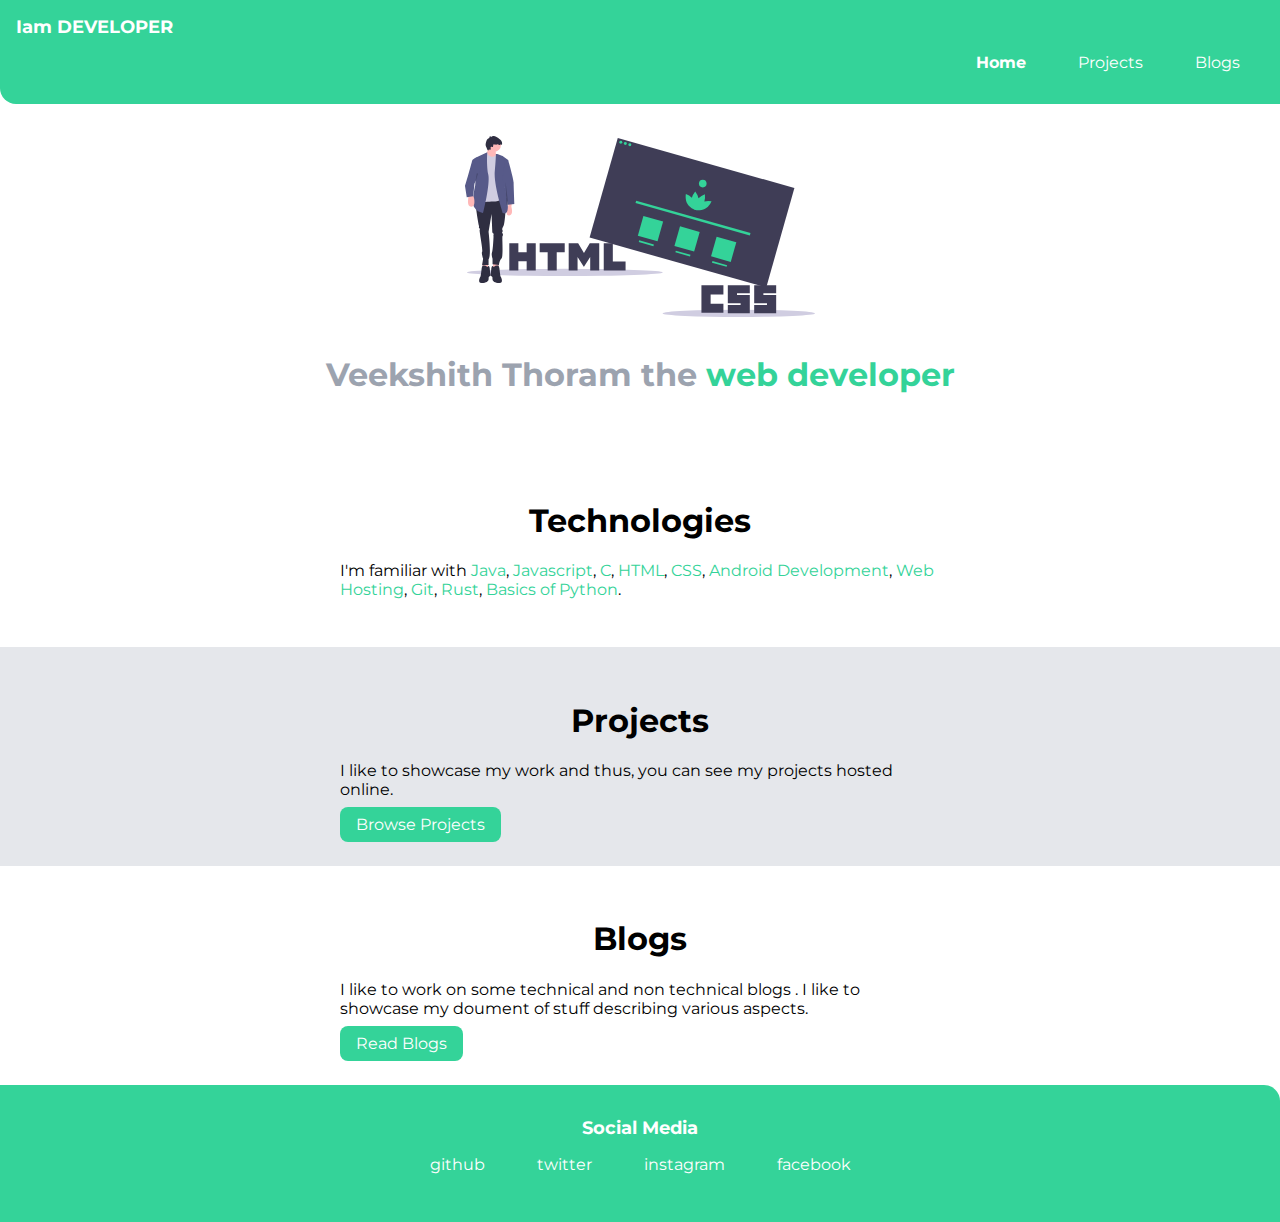
==== index.html @ e6fe6e69 "fix: some site changes" ====
<!DOCTYPE html>
<html lang="en">
<head>
    <meta charset="UTF-8">
    <meta http-equiv="X-UA-Compatible" content="IE=edge">
    <meta name="viewport" content="width=>, initial-scale=1.0">
    <link href="styles.css" rel="stylesheet"/>
    <title>Home Page</title>
</head>
<body>
    <nav class="navigation">
        <div class="nav-brand">Iam DEVELOPER</div>
        <ul class="list-non-bullet nav-pills">
            <li class="inline-item">
                <a class="links link-active" href="/">Home</a>
            </li>

            <li class="inline-item">
                <a class="links" href="/projects.html">Projects</a>
            </li>

            <li class="inline-item">
                <a class="links" href="/blogs.html">Blogs</a>
            </li>
        </ul>

    </nav>

    <header class="hero">
        <img class="hero-img" src="images/images-hero.svg" />

        <h1 class="hero-heading">Veekshith Thoram the <span class="heading-inverted">web developer</span></h1>
    </header>

    <section class="section">
        <div class="container container-center">
        <h1>Technologies</h1>
        <p>I'm familiar with <span class="heading-inverted">Java</span>,<span class="heading-inverted"> Javascript</span>,
            <span class="heading-inverted"> C</span>,<span class="heading-inverted"> HTML</span>,
            <span class="heading-inverted"> CSS</span>,<span class="heading-inverted"> Android Development</span>,
            <span class="heading-inverted"> Web Hosting</span>,<span class="heading-inverted"> Git</span>,<span class="heading-inverted"> Rust</span>,
            <span class="heading-inverted"> Basics of Python</span>.  
        </p>
        </div>
    </section>

    <section class="section ow">
        <div class="container container-center">
        <h1>Projects</h1>
        <p>I like to showcase my work and thus, you can see my projects hosted online.</p>
        <a href="/projects.html" class="links primary-link">Browse Projects</a>
        </div>
    </section>

    <section class="section">
        <div class="container container-center">
        <h1>Blogs</h1>
        <p>I like to work on some technical and non technical blogs
            . I like to showcase my doument of stuff describing various aspects.
        </p>
        <a href="/blogs.html" class="links primary-link">Read Blogs</a>
        </div>
    </section>

    <footer class="footer">
        <div class="footer-header">Social Media</div>
        <ul >
            <li class="list-non-bullet inline-item"><a class="links" href="https://github.com/Veekshith-Thoram">github</a></li>
            <li class="list-non-bullet inline-item"><a class="links" href="https://twitter.com/ThoramVeekshith">twitter</a></li>
            <li class="list-non-bullet inline-item"><a class="links" href="https://www.instagram.com/veekshith_thoram">instagram</a></li>
            <li class="list-non-bullet inline-item"><a class="links" href="https://www.facebook.com/thoram.veekshith/">facebook</a></li>

        </ul>
        </footer>


</body>
</html>
---- styles.css ----
@import url('https://fonts.googleapis.com/css2?family=Montserrat:wght@400;700&display=swap');
 body {
    font-family: 'Montserrat', sans-serif;
    margin: 0px;
 }

 :root {
     --primary-color : #34D399;
     --gray-bold: #9CA3AF;
     --off-white: #E5E7EB;

 }

 /** container **/
 .container {
     padding-left: 1rem;
     padding-right: 1rem;
 }

 .container-center{
     max-width: 600px;
     margin: auto;
 }

 /** links **/

 .links{
     text-decoration: none;
     padding:1rem;
     color: white;
    
     
    
 }
 .primary-link{
     background-color: var(--primary-color);
     border-radius: 0.5rem;
     padding: 0.5rem 1rem;
     color:white;
     
 }

 .secondary-link{
     color: var(--primary-color);
     border-radius: 0.5rem;
     border: 1px solid var(--primary-color);
     padding: 0.5rem 1rem;
 }
 hr {
     margin: 1rem 0rem;
 }

 /** lists **/

 .list-non-bullet{
     list-style: none;
 }

 .inline-item{
     display:inline;
     padding: 0rem 0.5rem;
 }

 /** navigation **/
.navigation{
    background-color: var(--primary-color);
    color: white;
    padding: 1rem;
    border-bottom-left-radius: 1rem;
}

.navigation .nav-brand{
    font-weight: bold;
    font-size: 1.1rem;
    
}

.nav-pills{
    text-align: right;
}

/**Header**/
.hero{
    padding:2rem;
    text-align: center;
}
.hero .hero-img{
    max-width: 350px;
    display: block;
    margin: auto;
    
}

.hero .hero-heading{
    text-align: center;
    color: var(--gray-bold);
    padding-top:1rem;
}
.hero .hero-heading .heading-inverted{
    color: var(--primary-color);
}
/** section **/
.section{
    padding:2rem;
    
}
.section h1{
    text-align: center;
    
}
.ow {
    background-color: var(--off-white);
}

/**footer**/

footer{
    background-color: var(--primary-color);
    padding: 2rem 1rem;
    text-align: center;
    border-top-right-radius: 1rem;
}
.footer .footer-header{
    color: white;
    font-weight: bold;
    font-size: large;
}

.footer .footer-header .links{
    color:white;
}
.footer ul {
    padding-inline-start: 0px;
}
.navigation .link-active{
    font-weight: bold;
}

.heading-inverted{
    color: var(--primary-color);
}
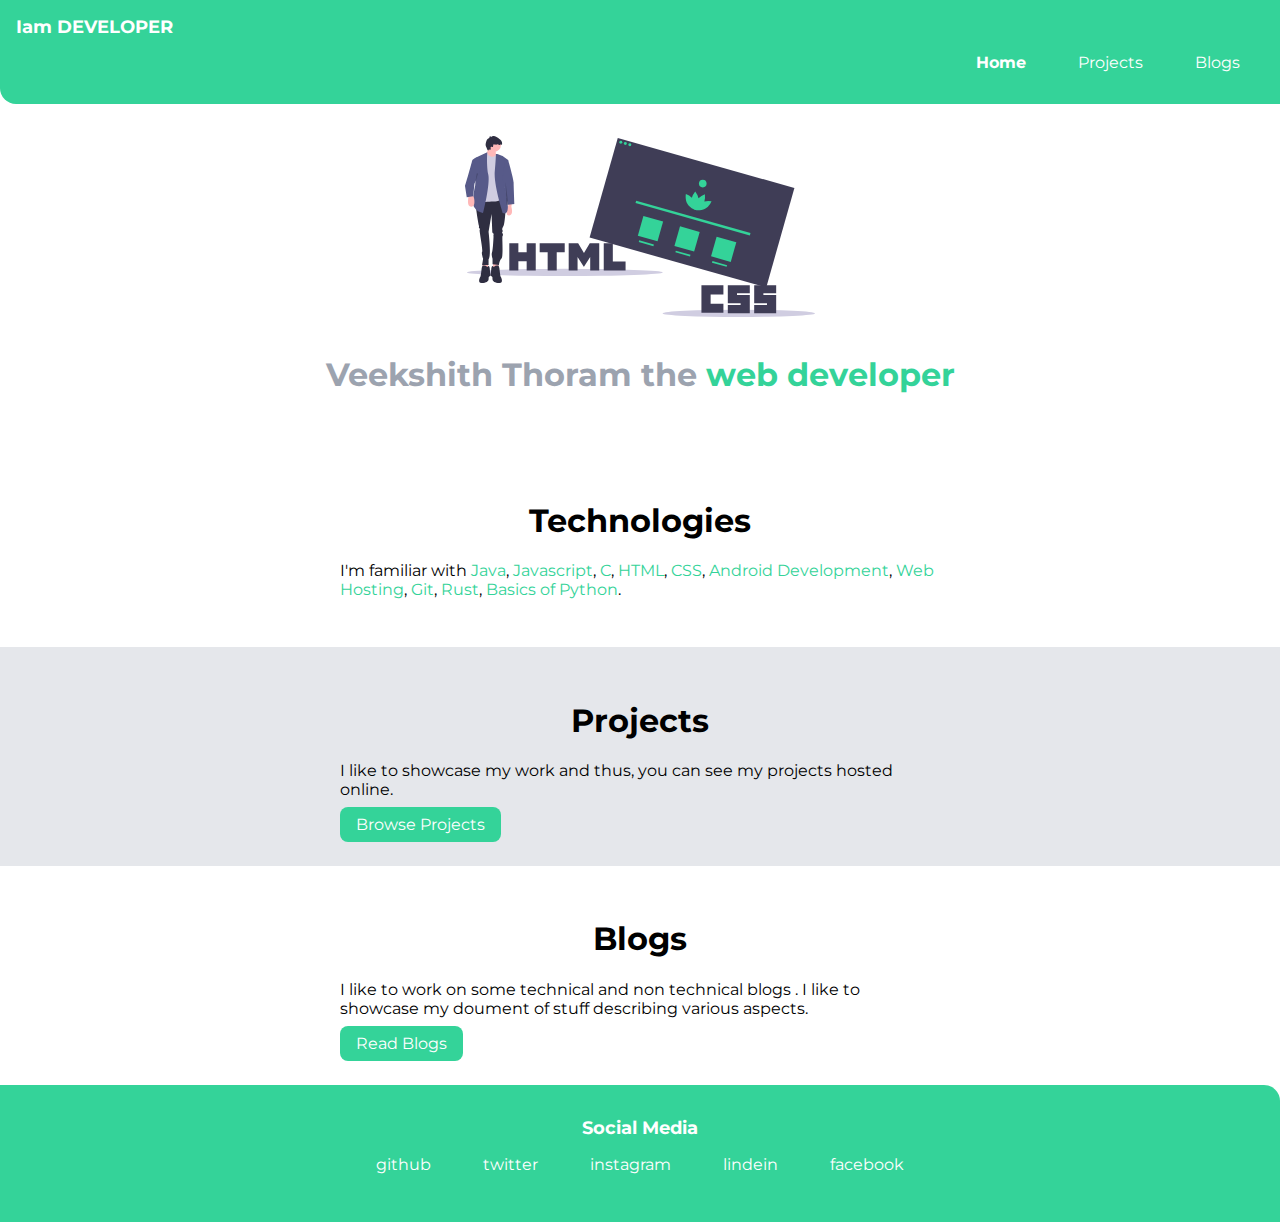
==== commit a1bf4554: "added the linkedin acc to footer" ====
--- a/index.html
+++ b/index.html
@@ -6,6 +6,7 @@
     <meta name="viewport" content="width=>, initial-scale=1.0">
     <link href="styles.css" rel="stylesheet"/>
     <title>Home Page</title>
+    <link rel="icon" href="images/favicon-32x32.png" type="image" sizes="16x16">
 </head>
 <body>
     <nav class="navigation">
@@ -68,6 +69,7 @@
             <li class="list-non-bullet inline-item"><a class="links" href="https://github.com/Veekshith-Thoram">github</a></li>
             <li class="list-non-bullet inline-item"><a class="links" href="https://twitter.com/ThoramVeekshith">twitter</a></li>
             <li class="list-non-bullet inline-item"><a class="links" href="https://www.instagram.com/veekshith_thoram">instagram</a></li>
+            <li class="list-non-bullet inline-item"><a class="links" href="https://www.linkedin.com/in/veekshith-thoram-72b973217/">lindein</a></li>
             <li class="list-non-bullet inline-item"><a class="links" href="https://www.facebook.com/thoram.veekshith/">facebook</a></li>
 
         </ul>
--- a/styles.css
+++ b/styles.css
@@ -118,6 +118,9 @@
     background-color: var(--primary-color);
     padding: 2rem 1rem;
     text-align: center;
+    /* bottom: 0;
+    width:100%;
+    position: relative ; */
     border-top-right-radius: 1rem;
 }
 .footer .footer-header{
@@ -139,3 +142,13 @@
 .heading-inverted{
     color: var(--primary-color);
 }
+
+.content{
+    margin: 4rem;
+    padding:2rem;
+    font-size:larger;
+
+}
+.content ol li {
+    margin:0.8rem;
+}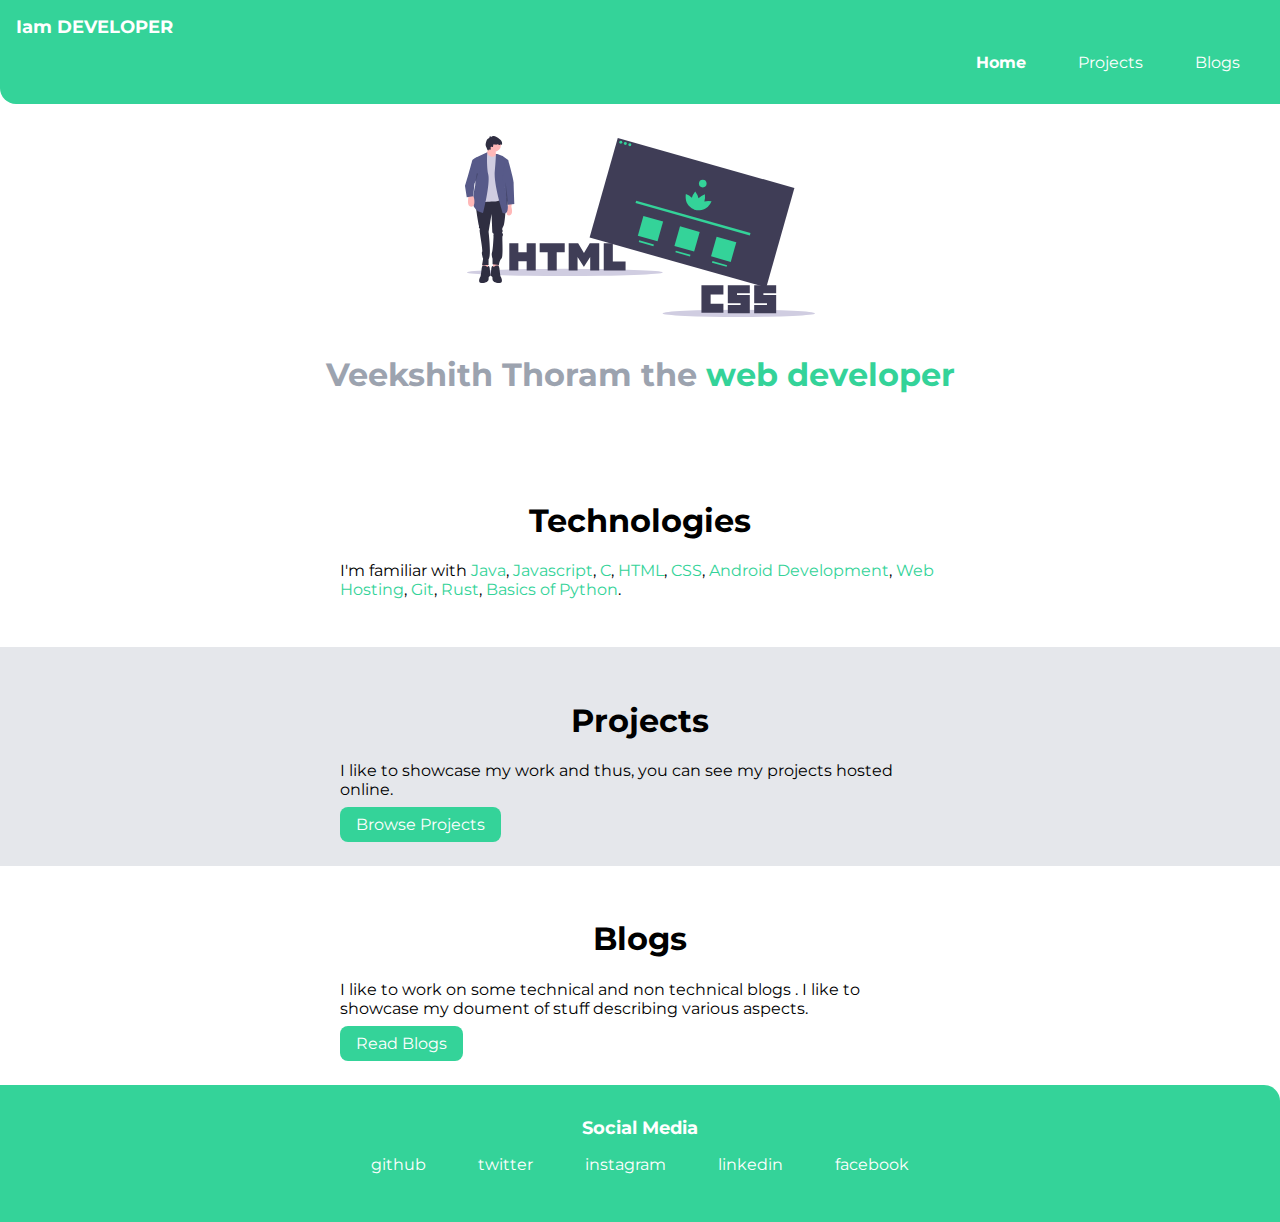
==== commit b98cf839: "update linkedin spelling in blog and index page" ====
--- a/index.html
+++ b/index.html
@@ -66,11 +66,11 @@
     <footer class="footer">
         <div class="footer-header">Social Media</div>
         <ul >
-            <li class="list-non-bullet inline-item"><a class="links" href="https://github.com/Veekshith-Thoram">github</a></li>
-            <li class="list-non-bullet inline-item"><a class="links" href="https://twitter.com/ThoramVeekshith">twitter</a></li>
-            <li class="list-non-bullet inline-item"><a class="links" href="https://www.instagram.com/veekshith_thoram">instagram</a></li>
-            <li class="list-non-bullet inline-item"><a class="links" href="https://www.linkedin.com/in/veekshith-thoram-72b973217/">lindein</a></li>
-            <li class="list-non-bullet inline-item"><a class="links" href="https://www.facebook.com/thoram.veekshith/">facebook</a></li>
+            <li class="list-non-bullet inline-item"><a target="_blank" class="links" href="https://github.com/Veekshith-Thoram">github</a></li>
+            <li class="list-non-bullet inline-item"><a target="_blank" class="links" href="https://twitter.com/ThoramVeekshith">twitter</a></li>
+            <li class="list-non-bullet inline-item"><a target="_blank" class="links" href="https://www.instagram.com/veekshith_thoram">instagram</a></li>
+            <li class="list-non-bullet inline-item"><a target="_blank" class="links" href="https://www.linkedin.com/in/veekshith-thoram-72b973217/">linkedin</a></li>
+            <li class="list-non-bullet inline-item"><a target="_blank" class="links" href="https://www.facebook.com/thoram.veekshith/">facebook</a></li>
 
         </ul>
         </footer>
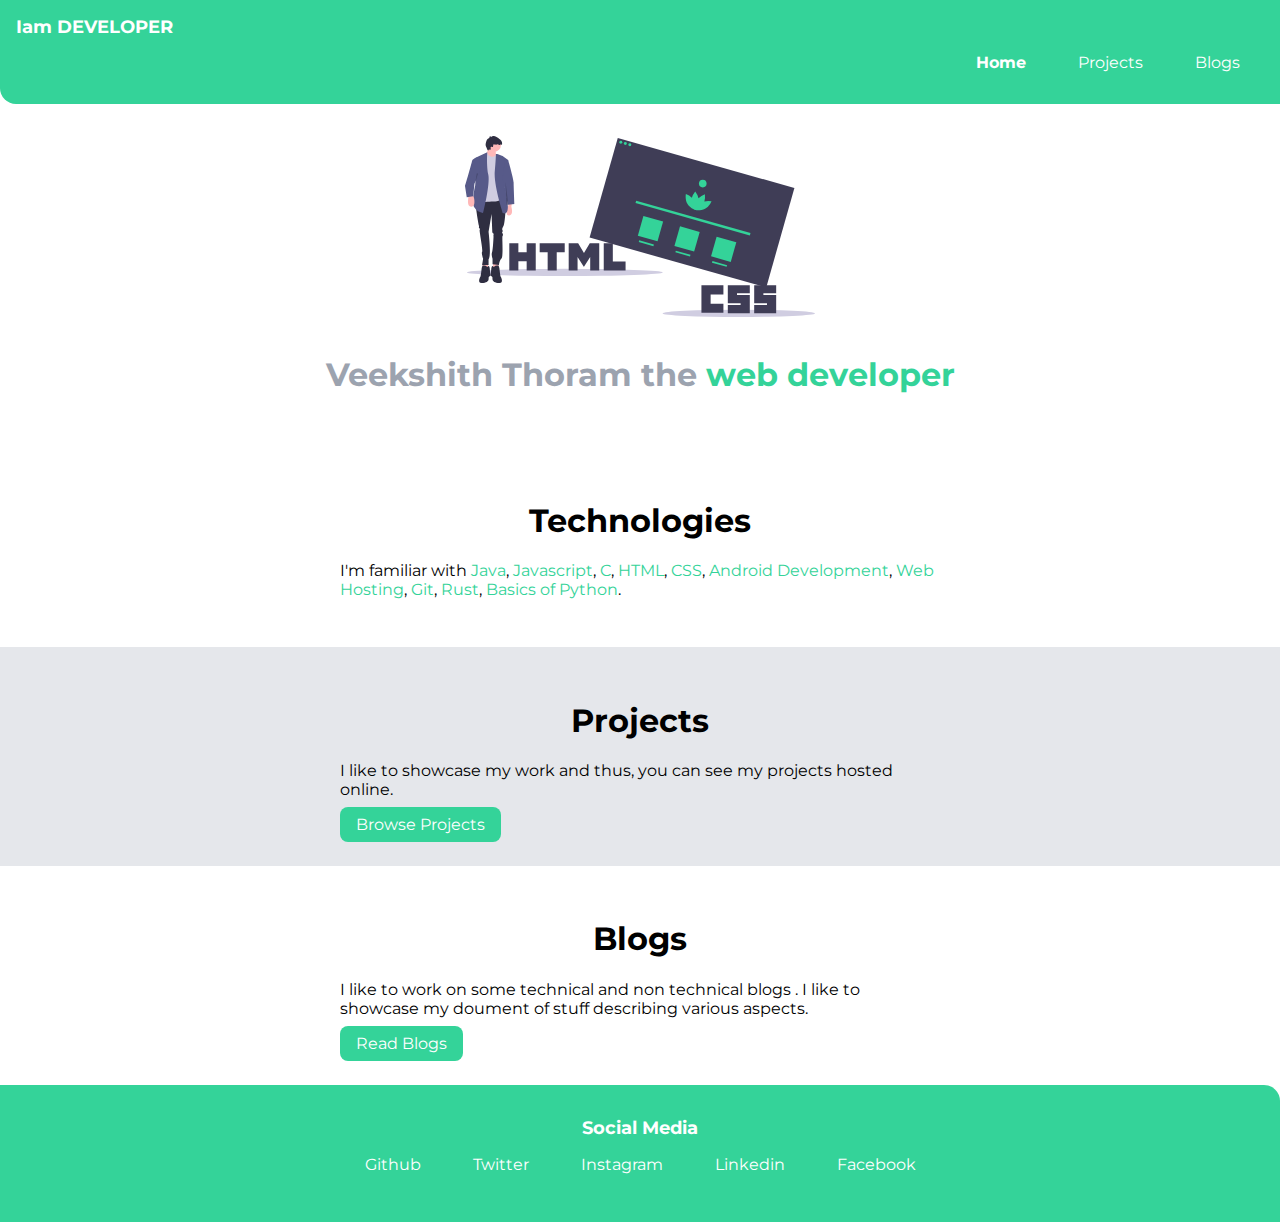
==== commit b32c4b82: "capitalising social media handles" ====
--- a/index.html
+++ b/index.html
@@ -66,11 +66,11 @@
     <footer class="footer">
         <div class="footer-header">Social Media</div>
         <ul >
-            <li class="list-non-bullet inline-item"><a target="_blank" class="links" href="https://github.com/Veekshith-Thoram">github</a></li>
-            <li class="list-non-bullet inline-item"><a target="_blank" class="links" href="https://twitter.com/ThoramVeekshith">twitter</a></li>
-            <li class="list-non-bullet inline-item"><a target="_blank" class="links" href="https://www.instagram.com/veekshith_thoram">instagram</a></li>
-            <li class="list-non-bullet inline-item"><a target="_blank" class="links" href="https://www.linkedin.com/in/veekshith-thoram-72b973217/">linkedin</a></li>
-            <li class="list-non-bullet inline-item"><a target="_blank" class="links" href="https://www.facebook.com/thoram.veekshith/">facebook</a></li>
+            <li class="list-non-bullet inline-item"><a target="_blank" class="links" href="https://github.com/Veekshith-Thoram">Github</a></li>
+            <li class="list-non-bullet inline-item"><a target="_blank" class="links" href="https://twitter.com/ThoramVeekshith">Twitter</a></li>
+            <li class="list-non-bullet inline-item"><a target="_blank" class="links" href="https://www.instagram.com/veekshith_thoram">Instagram</a></li>
+            <li class="list-non-bullet inline-item"><a target="_blank" class="links" href="https://www.linkedin.com/in/veekshith-thoram-72b973217/">Linkedin</a></li>
+            <li class="list-non-bullet inline-item"><a target="_blank" class="links" href="https://www.facebook.com/thoram.veekshith/">Facebook</a></li>
 
         </ul>
         </footer>
